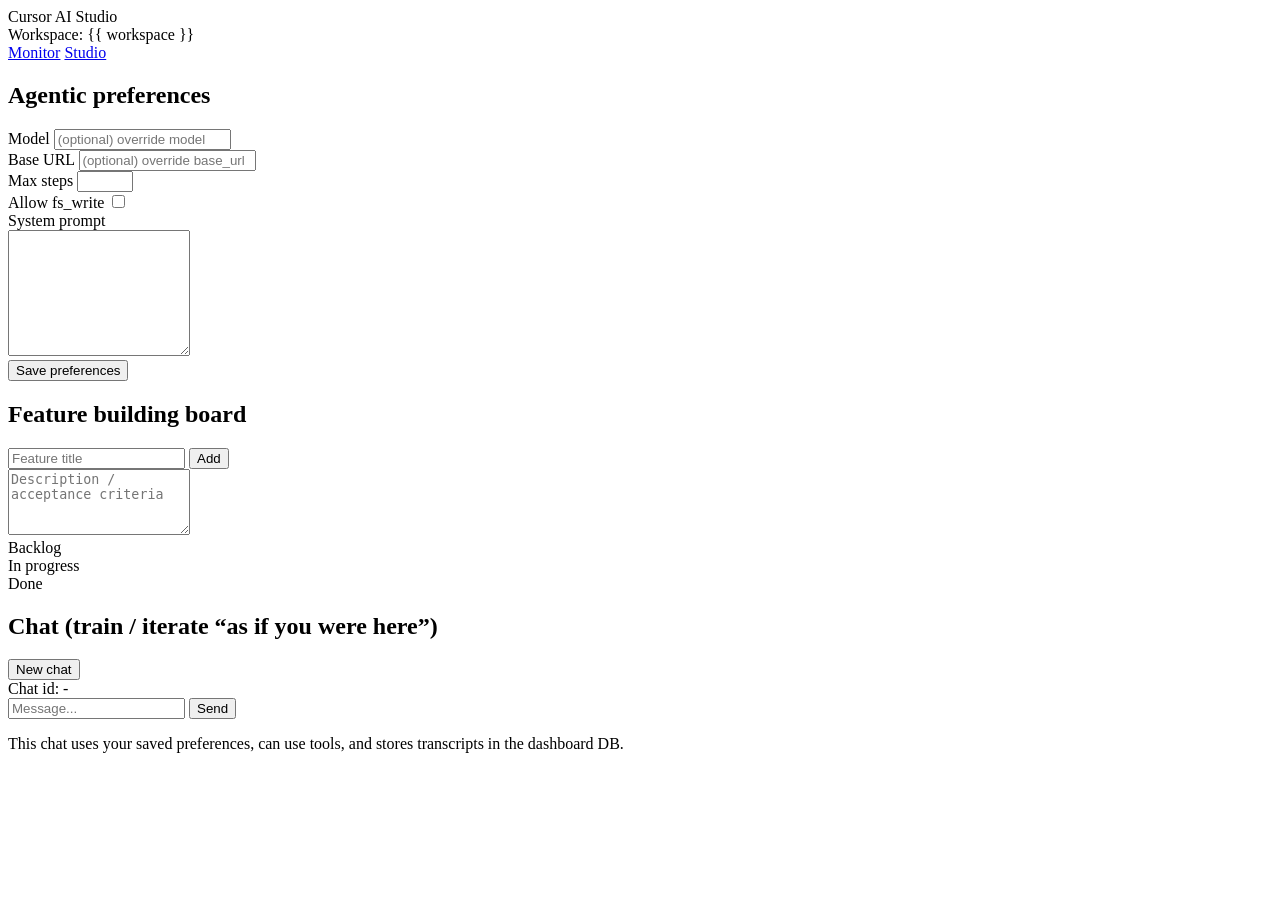
==== src/cursor_ai/dashboard/templates/studio.html @ c509b968 "Add Studio page with preferences, feature board, and chat Co-authored-by: hunterslavinsky <huntersla" ====
<!doctype html>
<html lang="en">
  <head>
    <meta charset="utf-8" />
    <meta name="viewport" content="width=device-width, initial-scale=1" />
    <title>Cursor AI Studio</title>
    <link rel="stylesheet" href="/static/styles.css" />
  </head>
  <body>
    <header class="header">
      <div>
        <div class="brand">Cursor AI Studio</div>
        <div class="subtle">Workspace: <span id="workspace">{{ workspace }}</span></div>
      </div>
      <nav class="nav">
        <a class="navlink" href="/">Monitor</a>
        <a class="navlink active" href="/studio">Studio</a>
      </nav>
    </header>

    <main class="grid studio">
      <section class="card">
        <h2>Agentic preferences</h2>
        <div class="row">
          <label class="label">Model</label>
          <input id="prefModel" class="input" placeholder="(optional) override model" />
        </div>
        <div class="row">
          <label class="label">Base URL</label>
          <input id="prefBaseUrl" class="input" placeholder="(optional) override base_url" />
        </div>
        <div class="row">
          <label class="label">Max steps</label>
          <input id="prefMaxSteps" class="input" type="number" min="1" max="100" />
        </div>
        <div class="row">
          <label class="label">Allow fs_write</label>
          <input id="prefEnableWrite" type="checkbox" />
        </div>
        <div class="row">
          <label class="label">System prompt</label>
        </div>
        <textarea id="prefSystemPrompt" class="textarea" rows="8"></textarea>
        <div class="row">
          <button id="savePrefs" class="btn primary">Save preferences</button>
          <span class="subtle" id="prefsStatus"></span>
        </div>
      </section>

      <section class="card">
        <h2>Feature building board</h2>
        <div class="row">
          <input id="featureTitle" class="input" placeholder="Feature title" />
          <button id="addFeature" class="btn primary">Add</button>
        </div>
        <textarea id="featureDesc" class="textarea" rows="4" placeholder="Description / acceptance criteria"></textarea>
        <div class="board">
          <div class="col">
            <div class="coltitle">Backlog</div>
            <div id="colBacklog" class="colbody"></div>
          </div>
          <div class="col">
            <div class="coltitle">In progress</div>
            <div id="colProgress" class="colbody"></div>
          </div>
          <div class="col">
            <div class="coltitle">Done</div>
            <div id="colDone" class="colbody"></div>
          </div>
        </div>
      </section>

      <section class="card wide">
        <h2>Chat (train / iterate “as if you were here”)</h2>
        <div class="row">
          <button id="newChat" class="btn">New chat</button>
          <div class="pill">Chat id: <span id="chatId">-</span></div>
        </div>
        <div id="chatLog" class="chatlog"></div>
        <div class="row">
          <input id="chatInput" class="input" placeholder="Message..." />
          <button id="chatSend" class="btn primary">Send</button>
        </div>
        <p class="hint">
          This chat uses your saved preferences, can use tools, and stores transcripts in the dashboard DB.
        </p>
      </section>
    </main>

    <script src="/static/studio.js"></script>
  </body>
</html>
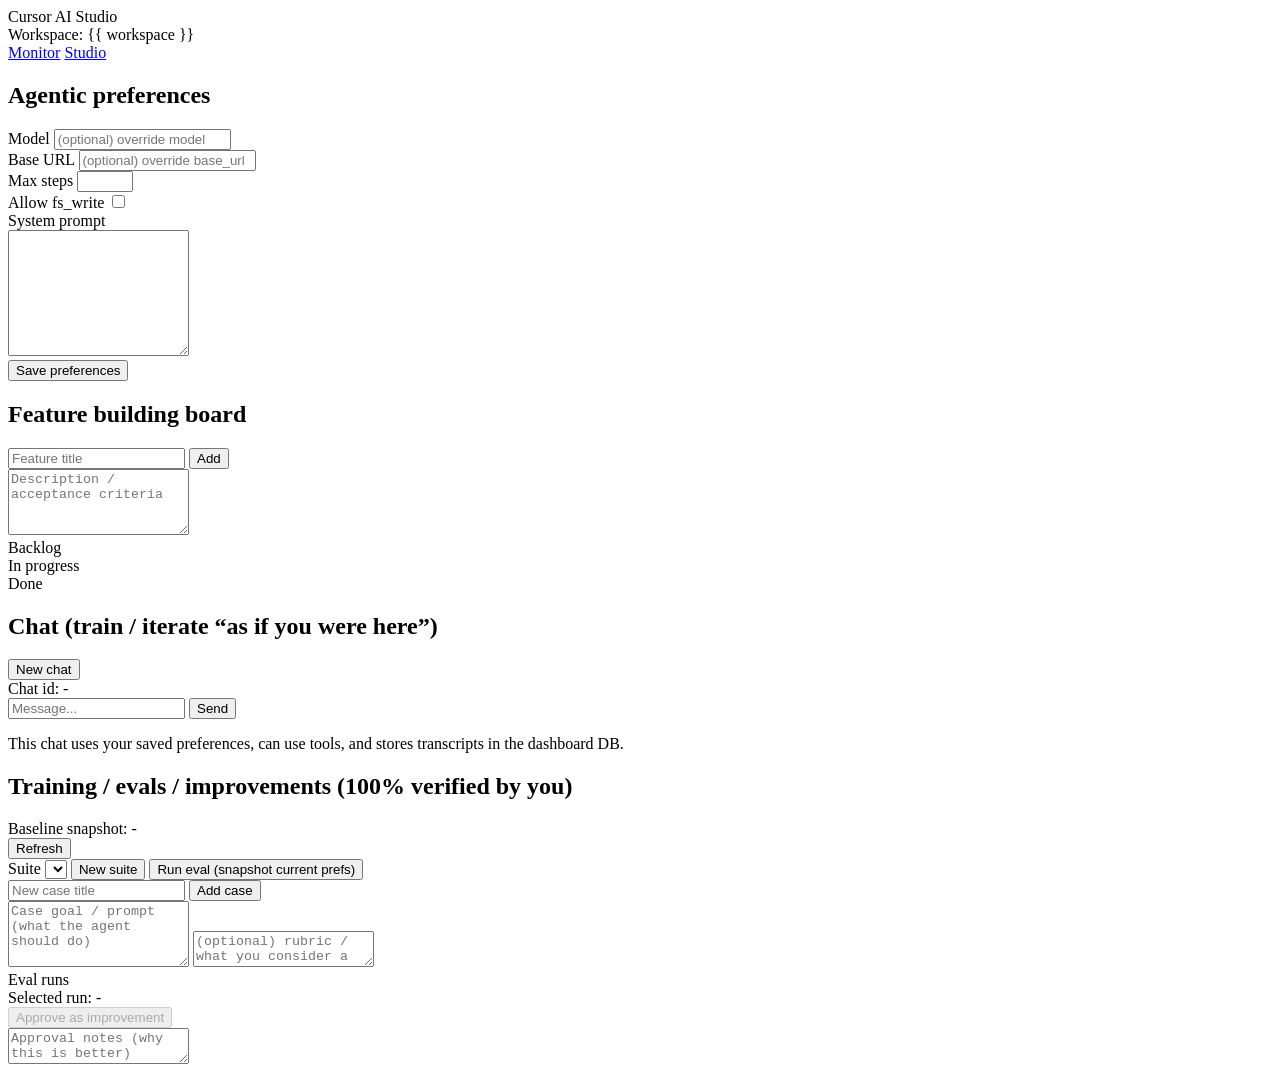
==== commit 48ee5e35: "Add user-verified eval suites and improvement tracking Co-authored-by: hunterslavinsky <hunterslavin" ====
--- a/src/cursor_ai/dashboard/templates/studio.html
+++ b/src/cursor_ai/dashboard/templates/studio.html
@@ -85,6 +85,64 @@
           This chat uses your saved preferences, can use tools, and stores transcripts in the dashboard DB.
         </p>
       </section>
+
+      <section class="card wide">
+        <h2>Training / evals / improvements (100% verified by you)</h2>
+        <div class="row">
+          <div class="pill">
+            Baseline snapshot:
+            <span id="baselineSnapshot">-</span>
+          </div>
+          <button id="refreshEvals" class="btn">Refresh</button>
+        </div>
+
+        <div class="row">
+          <label class="label">Suite</label>
+          <select id="suiteSelect" class="input"></select>
+          <button id="newSuite" class="btn">New suite</button>
+          <button id="runEval" class="btn primary">Run eval (snapshot current prefs)</button>
+        </div>
+
+        <div class="row">
+          <input id="caseTitle" class="input" placeholder="New case title" />
+          <button id="addCase" class="btn primary">Add case</button>
+        </div>
+        <textarea
+          id="caseGoal"
+          class="textarea"
+          rows="4"
+          placeholder="Case goal / prompt (what the agent should do)"
+        ></textarea>
+        <textarea
+          id="caseRubric"
+          class="textarea"
+          rows="2"
+          placeholder="(optional) rubric / what you consider a pass"
+        ></textarea>
+
+        <div class="row">
+          <div class="pill">Eval runs</div>
+        </div>
+        <div class="evalgrid">
+          <div>
+            <div id="evalRuns" class="list"></div>
+          </div>
+          <div>
+            <div class="row">
+              <div class="pill">Selected run: <span id="selectedEvalRun">-</span></div>
+              <button id="approveEval" class="btn primary" disabled>Approve as improvement</button>
+            </div>
+            <textarea
+              id="approveNotes"
+              class="textarea"
+              rows="2"
+              placeholder="Approval notes (why this is better)"
+            ></textarea>
+            <div id="evalSummary" class="subtle"></div>
+            <div id="evalResults" class="list"></div>
+          </div>
+        </div>
+      </section>
     </main>
 
     <script src="/static/studio.js"></script>
